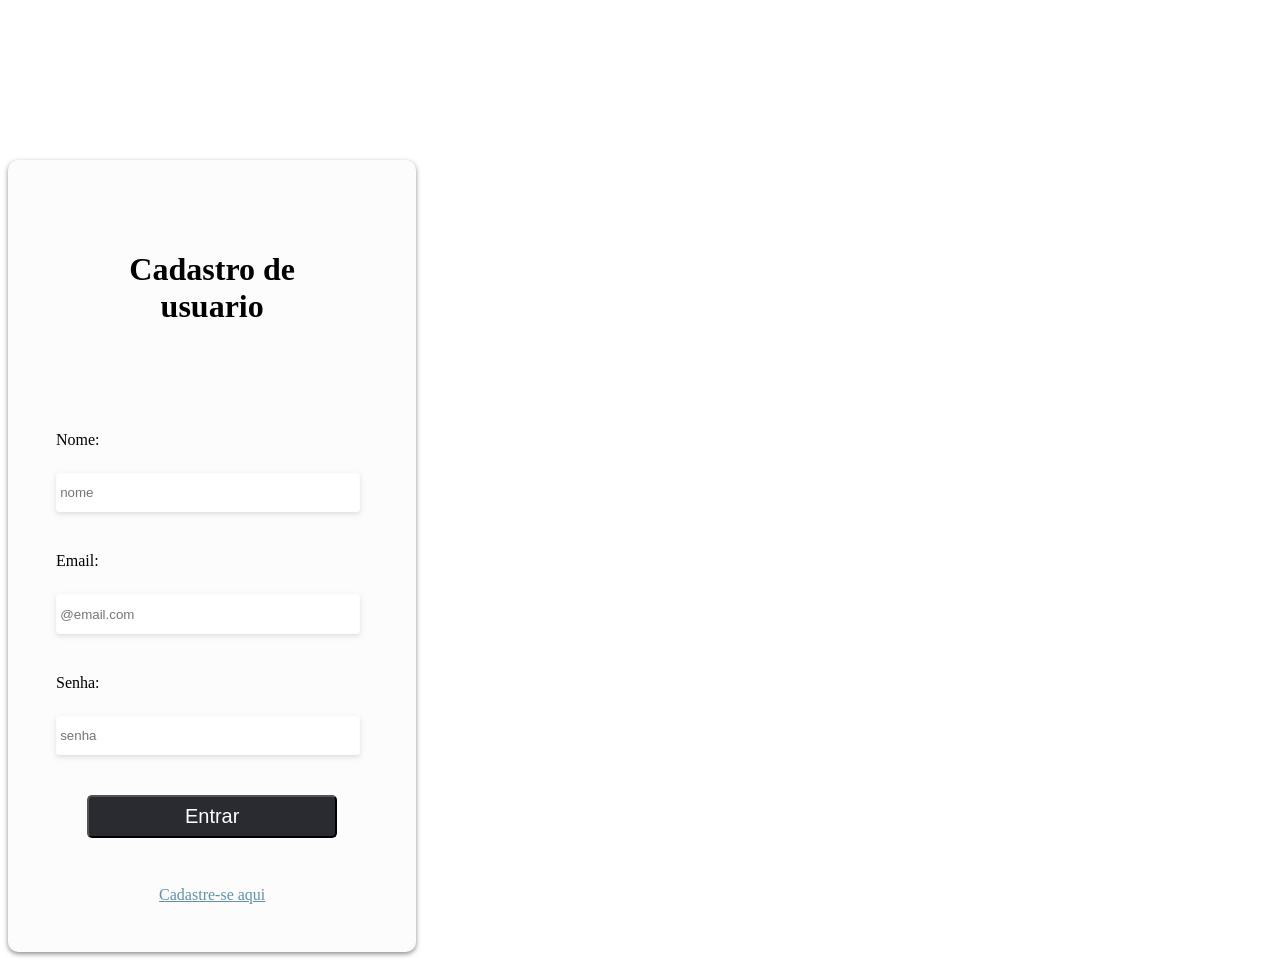
==== Frontend/src/pages/signUp.html @ 64704b54 "feat(frontend): implementa pagina de cadastro" ====
<!DOCTYPE html>
<html lang="pt-br">
<head>
    <meta charset="UTF-8">
    <title>Title</title>
    <link rel="stylesheet" href="../styles/global.css">
    <link rel="stylesheet" href="../styles/signUp.css">
    <link rel="stylesheet" href="../styles/top-bar.css">
</head>
<body>
    <top-bar></top-bar>

    <main class="main-content">
        <section class="container">
            <div class="signUp-content">
                <div class="form-content">
                    <h2>Cadastro de usuario</h2>
                    <form action="">
                        <div class="input-data">
                            <div>
                                <p>Nome:</p>
                                <input type="text" placeholder="nome">
                            </div>
                            <div>
                                <p>Email:</p>
                                <input type="email" placeholder="@email.com">
                            </div>
                            <div>
                                <p>Senha:</p>
                                <input type="password" placeholder="senha">
                            </div>
                        </div>
                        <button>Entrar</button>
                    </form>
                    <a class="signIn-link" href="./signIn.html">Cadastre-se aqui</a>
                </div>
            </div>
        </section>
    </main>

    <script src="../js/components/top-bar.js"></script>
</body>
</html>
---- Frontend/src/styles/signUp.css ----
.main-content {
    display: flex;
    width: 100%;
    height: 100%;
    margin-top: 10rem;

}

.signUp-content {
    display: flex;
    align-items: center;
    justify-content: center;
    flex-direction: column;
    gap: 13rem;

}

.form-content {
    display: flex;
    justify-content: center;
    align-items: center;
    flex-direction: column;
    background: #FCFCFC;
    padding: 3rem;
    border-radius: 10px;
    box-shadow: 0 2px 5px rgba(0, 0, 0, 0.452);
    gap: 3rem;
}

.form-content h2 {
    padding: 1rem;
    color: #000000;
    font-weight: 600;
    font-size: 2rem;
    width: 13rem;
    text-align: center;
}

.form-content form {
    display: flex;
    align-items: center;
    justify-content: center;
    flex-direction: column;
    gap: 2rem;
    color: #000000;
}

form .input-data {
    display: flex;
    flex-direction: column;
    gap: 1rem;
}

.input-data input {
    border: 1px solid #FDFDFD;
    border-radius: 3px;
    box-shadow: 0 2px 5px rgba(185, 185, 185, 0.452);
    margin: 0.5rem 0.5rem 0.5rem 0;
    padding: 0.7rem 0.7rem 0.7rem 0.2rem;
    width: 18rem;
}

form button {
    background-color: #2A2A31;
    color: #FFFFFF;
    border-radius: 5px;
    padding: 0.5rem;
    font-size: 20px;
    width: 80%;
}

form button:hover {
    cursor: pointer;
    transition: 0.3s;
    transform: scale(1.03);
}

.form-content .signIn-link {
    color: #6091ad;
}

.form-content .signIn-link:hover {
    text-decoration: underline;
    transition: 0.1s;
    transform: scale(1.01);
}

.form-content .signIp-link {
    color: #6091ad;
}

.form-content .signIp-link:hover {
    text-decoration: underline;
    transition: 0.1s;
    transform: scale(1.01)
}
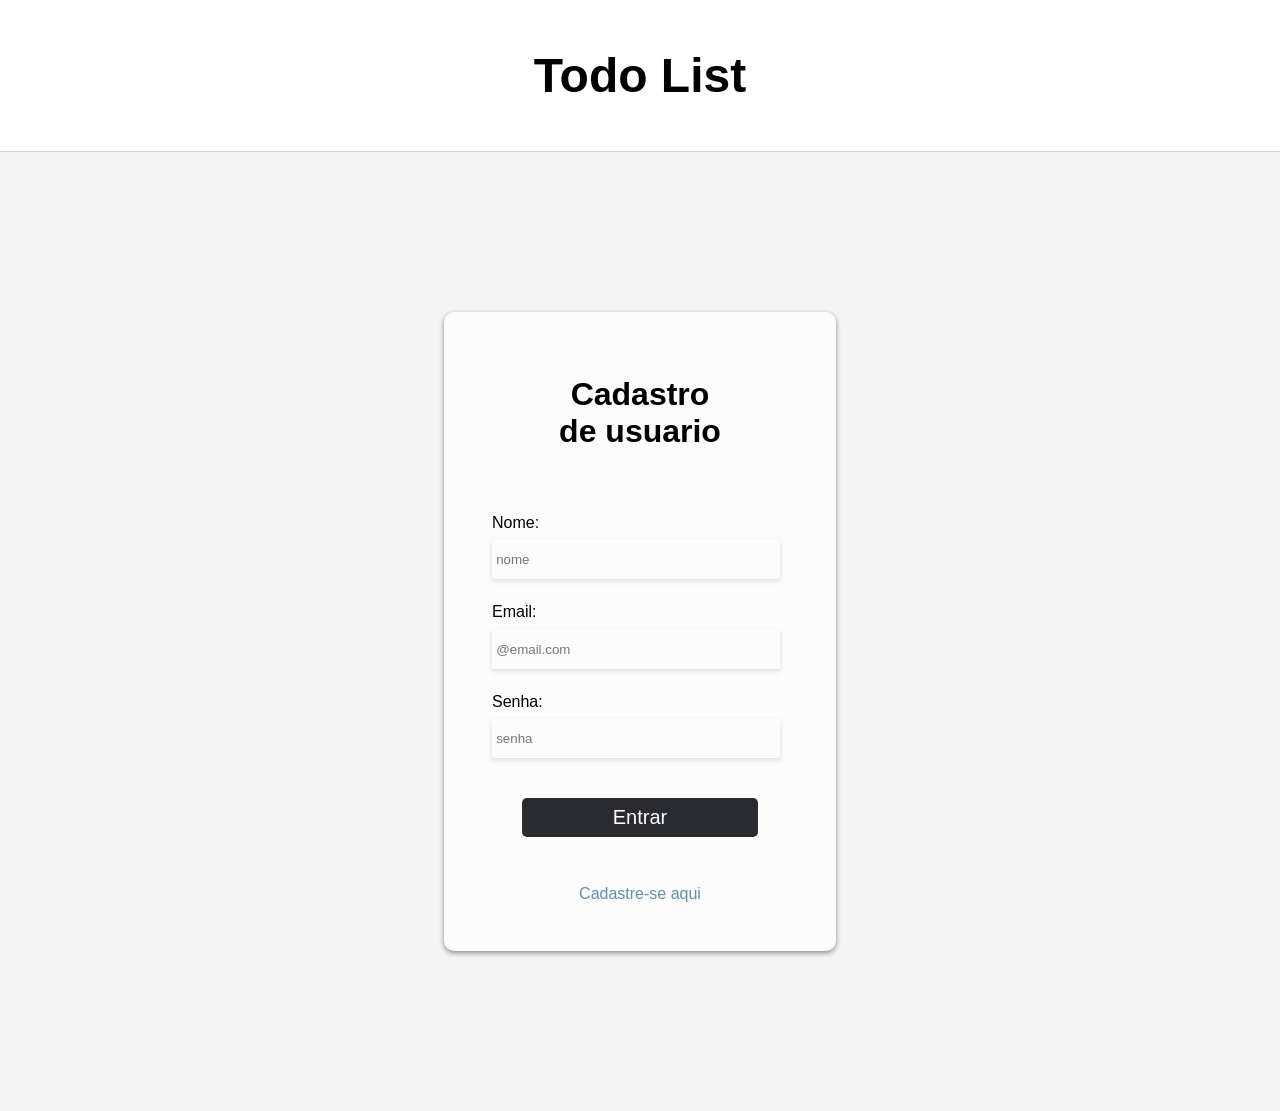
==== commit 9fd1cdf9: "style(frontend) ajusta css e html de signIn e Up" ====
--- a/Frontend/src/pages/signUp.html
+++ b/Frontend/src/pages/signUp.html
@@ -19,15 +19,15 @@
                         <div class="input-data">
                             <div>
                                 <p>Nome:</p>
-                                <input type="text" placeholder="nome">
+                                <input class="input-up" type="text" placeholder="nome">
                             </div>
                             <div>
                                 <p>Email:</p>
-                                <input type="email" placeholder="@email.com">
+                                <input class="input-up" type="email" placeholder="@email.com">
                             </div>
                             <div>
                                 <p>Senha:</p>
-                                <input type="password" placeholder="senha">
+                                <input class="input-up" type="password" placeholder="senha">
                             </div>
                         </div>
                         <button>Entrar</button>
--- a/Frontend/src/styles/global.css
+++ b/Frontend/src/styles/global.css
@@ -0,0 +1,59 @@
+:root {
+    --bg-color: #F4F4F4;
+
+    --font-fallback: "Inter", sans-serif;
+
+    --white: #FFFFFF;
+    --black: #000000;
+    --spacing-xs: 0.5rem;   /* 8px */
+    --spacing-sm: 1rem;     /* 16px */
+    --spacing-md: 2rem;     /* 32px */
+    --spacing-lg: 4rem;     /* 64px */
+    --spacing-xl: 6rem;     /* 96px */
+    --spacing-xm: 8rem;     /* 104px */
+    --spacing-xy: 10rem;     /* 112px */
+    --spacing-xx: 12rem;     /* 120px */
+    --spacing-xp: 16rem;     /* 120px */
+    --spacing-xw: 15rem;     /* 120px */
+
+}
+
+#root {
+    display: flex;
+    flex-direction: column;
+    min-height: 100vh;
+}
+
+main {
+    flex: 1;
+}
+
+* {
+    margin: 0;
+    padding: 0;
+    box-sizing: border-box;
+    border: 0;
+    border: none;
+    outline: none;
+    background: none;
+    text-decoration: none;
+    font-weight: 500;
+    list-style: none;
+}
+
+body {
+    background: var(--bg-color);
+    font-family: var(--font-fallback);
+    color: var(--white)
+}
+
+body.offer-body {
+    background: #0F1117;
+}
+
+.container {
+    width: 100%;
+    max-width: 1200px;
+    margin: 0 auto;
+    padding: 0 var(--spacing-sm);
+}
--- a/Frontend/src/styles/signUp.css
+++ b/Frontend/src/styles/signUp.css
@@ -3,7 +3,7 @@
     width: 100%;
     height: 100%;
     margin-top: 10rem;
-
+    margin-bottom: 10rem;
 }
 
 .signUp-content {
@@ -51,7 +51,7 @@
     gap: 1rem;
 }
 
-.input-data input {
+.input-data .input-up {
     border: 1px solid #FDFDFD;
     border-radius: 3px;
     box-shadow: 0 2px 5px rgba(185, 185, 185, 0.452);
@@ -71,8 +71,7 @@
 
 form button:hover {
     cursor: pointer;
-    transition: 0.3s;
-    transform: scale(1.03);
+    background-color: #4c4c55
 }
 
 .form-content .signIn-link {
--- a/Frontend/src/styles/top-bar.css
+++ b/Frontend/src/styles/top-bar.css
@@ -0,0 +1,19 @@
+header {
+    display: flex;
+    width: 100%;
+    height: 100%;
+}
+
+.top-bar {
+    align-items: center;
+    justify-content: center;
+    padding: 3rem;
+    background-color: #FFFFFF;
+    border-bottom: 1px solid #D0D7DC;
+}
+
+h1 {
+    color: #000000;
+    font-weight: 600;
+    font-size: 3rem;
+}
